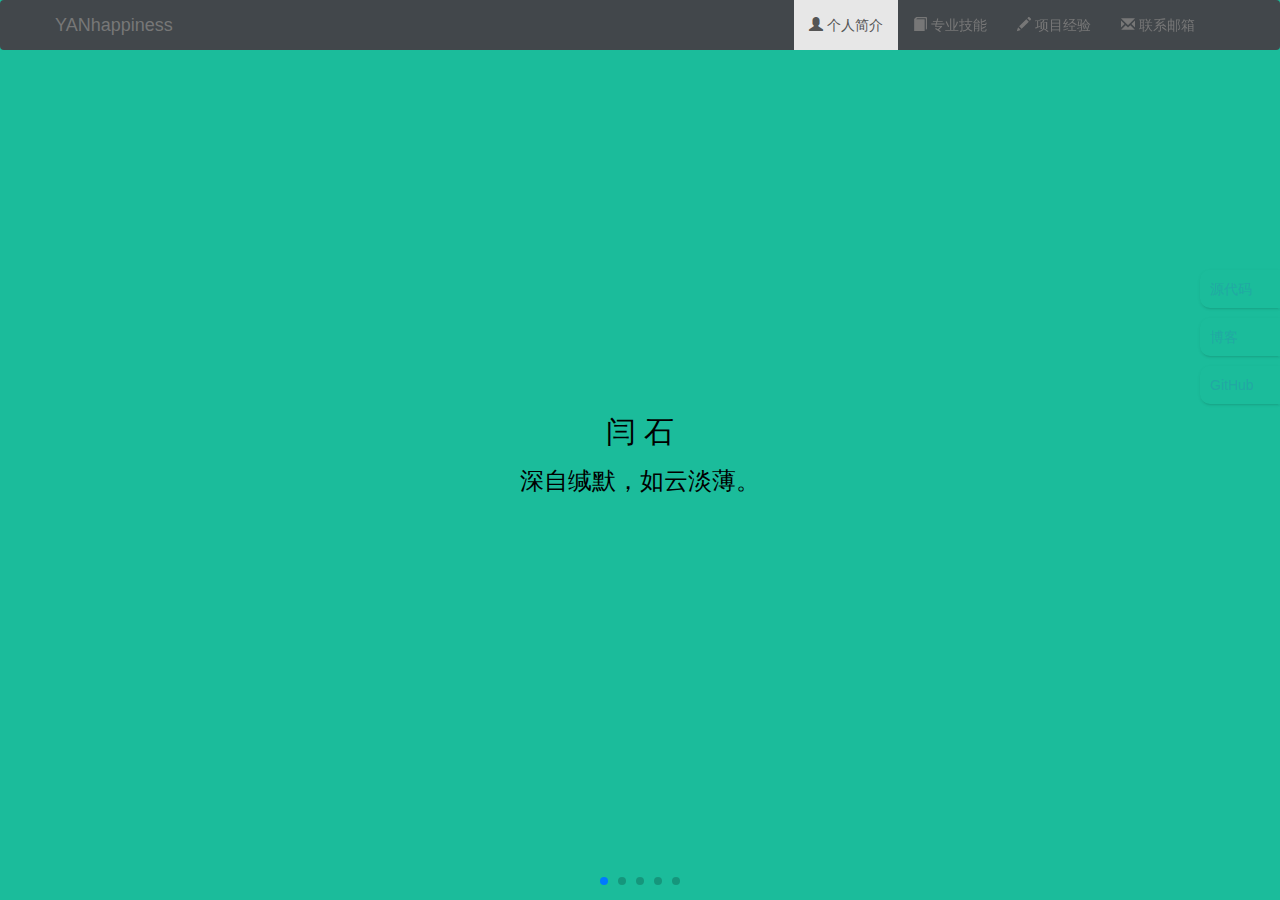
==== index.html @ b4fb1057 "swiper插件版本" ====
<!DOCTYPE html>
<html lang="en">
<head>
    <meta charset="utf-8">
    <title>Swiper demo</title>
    <meta name="viewport" content="width=device-width, initial-scale=1, minimum-scale=1, maximum-scale=1">

    <!-- Link Swiper's CSS -->
    <link rel="stylesheet" href="./css/swiper.min.css">
	<link rel="stylesheet" href="css/bootstrap.min.css">
	<link rel="stylesheet" type="text/css" href="./css/main.css">
</head>
<body>
<!-- aside -->
<div class="container">
	<aside>
		<ul class="list-unstyled">
  			<li>
  				<a href="https://github.com/YANhappiness?tab=repositories" target="_blank">源代码</a>
  			</li>
  			<li>
  				<a href="http://my.csdn.net/weixin_37064409?locationNum=0&fps=1" target="_blank">博客</a>
  			</li>
  			<li>
  				<a href="https://github.com/YANhappiness" target="_blank">GitHub</a>
  			</li>
		</ul>
	</aside>
</div>  <!-- 侧边栏-->

<!-- 导航 置顶-->
<nav class="navbar navbar-default nav-fixed-top">  
	<div class="container nav">
		<div class="navbar-header">
			<a href="#Fpage" class="navbar-brand">
			YANhappiness
			</a>
			<!-- 缩小时显示 -->
			<button type="button" class="navbar-toggle" data-toggle="collapse" data-target="#navbar-collapse">
				<span class="icon-bar"></span>
				<span class="icon-bar"></span>
				<span class="icon-bar"></span>
			</button>
		</div>
		<!-- collapse 缩小时隐藏 -->
		<div class="collapse navbar-collapse" id="navbar-collapse">
			<ul class="nav navbar-nav navbar-right menu">
				<li class="active">
				<a href="#introduce"><span class="glyphicon glyphicon-user" hideFocus></span> 个人简介</a></li>
				<li><a href="#skill"><span class="glyphicon glyphicon-book"></span> 专业技能</a></li>
				<li><a href="#experience" hideFocus><span class="glyphicon glyphicon-pencil"></span> 项目经验</a></li>
				<li><a href="#email" hideFocus><span class="glyphicon glyphicon-envelope"></span> 联系邮箱</a></li>
			</ul>
		</div>
	</div>
</nav> <!-- 顶部导航-->

<!-- Swiper -->
<div class="swiper-container">
    <div class="swiper-wrapper">
        <div class="swiper-slide page1">
        	<div class="container Fpage">
				<p class="tatle">
					<h2>闫 石</h2>
					<h3>深自缄默，如云淡薄。</h3>
				</p>
			</div>
        </div> <!-- Fpage end-->
        <div class="swiper-slide page2">
        	<div class="container introduce">
				<div class="title">
					<h3>
						<span class="glyphicon 	glyphicon-bookmark"> 个 人 简 介</span>
					</h3>
				</div>
				<ul class="main-info">
					<li><span class="fr">个人信息:</span>闫石 / 男 / 23岁</li>
					<li><span class="fr">常用昵称:</span>YANhappiness</li>
					<li><span class="fr">手机号码:</span><a href="#">15601597920</a></li>
				</ul>
				<div class="titles">
					<h3>
	            		<span class="glyphicon glyphicon-pencil"> 教 育 经 历</span>
	            	</h3>
				</div>
	            <ul class="edu">
					<li>
						<div class="circle"></div>
						<table>
							<tr>
								<td>2013.09 - 2016.06</td>
								<td>南京信息职业技术学院</td>
								<td>计算机应用专业</td>
							</tr>
						</table>
					</li>
					<li>
						<div class="circle"></div>
						<table>
							<tr>
								<td>2015.09 - 2016.07</td>
								<td>南京航空航天大学</td>
								<td>计算机网络专业</td>
							</tr>
						</table>
					</li>
	            </ul>
			</div>
        </div><!-- introduce end -->
        <div class="swiper-slide page3" id="skill">
			<div class="container skill">
				<div class="title">
					<h3>
						<span class="glyphicon 	glyphicon-bookmark"> 专 业 技 能</span>
					</h3>
				</div>
				<div class="skills">
					<ul class="skill-lang">
						<li>语言</li>
						<li>HTML(5)</li>
						<li>CSS(3)</li>
						<li>Javascript</li>
						<li>NodeJS</li>
						<li>Python</li>
						<li>MongoDB</li>
					</ul>
					<ul class="skill-idea">
						<li>思想</li>
						<li>W3C标准</li>
						<li>语义化</li>
						<li>表现与结构分离</li>
						<li>响应式设计</li>
						<li>前端MVC</li>
					</ul>
					<ul class="skill-frame">
						<li>框架</li>
						<li>jQuery</li>
						<li>Bootstrap</li>
						<li>Less</li>
						<li>angularJs</li>
						<li>JDango</li>
					</ul>
					<ul class="skill-tech">
						<li>技术</li>
						<li>Git</li>
						<li>SVN</li>
						<li>bower</li>
						<li>Ajax</li>
					</ul>
				</div>
			</div>
		</div><!-- skill end -->
        <div class="swiper-slide page4" >
        	<div class="container experience">
        		<div class="title">
					<h3>
						<span class="glyphicon 	glyphicon-bookmark"> 项 目 经 验</span>
					</h3>
				</div>
				<ul class="edu">
	                <li>
	                    <div class="circle"></div>
	                    <h4>
	                        仿京东首页
	                        <a href="https://github.com/YANhappiness/Mobilejd" target="_blank"><i class="icon-link"></i>源代码</a>
	                        <a href=" https://yanhappiness.github.io/Mobilejd/." target="_blank"><i class="icon-link"></i>Demo</a>
	                    </h4>
	                    <p>使用html、css、js实现移动端京东首页基本模块。包括导航栏、轮播图、搜索框等</p>
	                </li>
	                <li>
	                    <div class="circle"></div>
	                    <h4>
	                        喵星网项目
	                        <a href="https://github.com/YANhappiness/hellokitty" target="_blank"><i class="icon-link"></i>源代码</a>
	                        <a href=" https://yanhappiness.github.io/hellokitty/." target="_blank"><i class="icon-link"></i>Demo</a>
	                    </h4>
	                    <p>使用bootstrap组件搭建网站，包括首页、喵宠日记、喵星人乐园、关于我们四个页面</p>
	                </li>
	                <li>
	                    <div class="circle"></div>
	                    <h4>
	                        仿豆瓣一刻App
	                        <a href="https://github.com/YANhappiness/FunTime" target="_blank"><i class="icon-link"></i>源代码</a>
	                    </h4>
	                    <p>使用angularJs框架和前端MVC思想完成单页面开发，应用了跨域请求技术</p>
	                </li>
	                <li>
	                    <div class="circle"></div>
	                    <h4>
	                       	在线留言板项目
	                        <a href="https://github.com/YANhappiness/onlineMessage" target="_blank"><i class="icon-link"></i>源代码</a>
	                    </h4>
	                    <p>使用nodejs第三方模块express和MongoDB数据库完成数据的增删改查操作并展示在页面上</p>
	                </li>
				</ul>
        	</div>
		</div><!-- experience end -->
        <div class="swiper-slide page5" >
			<div class="container email">
				<ul class="title">
					<li>
						<h3 class="title">
							<a href="mailto:457029997@qq.com">
								<span class="glyphicon glyphicon-envelope"></span>
							</a> 快把我收进碗里吧
						</h3>
					</li>
					<li><h3>457029997@qq.com</h3></li>
				</ul>
			</div>
        </div><!-- email end -->
    </div>
    <!-- Add Pagination -->
    <div class="swiper-pagination"></div>
</div>

    <!-- Swiper JS -->
	<script type="text/javascript" src="./js/jquery.min.js"></script>
	<script type="text/javascript" src="./js/bootstrap.min.js"></script>
	<script type="text/javascript" src="./js/swiper.jquery.min.js"></script>
	<script type="text/javascript" src="./js/main.js"></script>
</body>
</html>
---- css/main.css ----
@charset:utf-8;
html, body {position: relative;height: 100%;}
body {background: #eee;font-family: Helvetica Neue, Helvetica, Arial, sans-serif;font-size: 14px;
    color:#000;margin: 0;padding: 0;
}
.swiper-container {
    width: 100%;
    height: 100%;
}
.swiper-slide {
    text-align: center;
    font-size: 16px;
    background: #fff;
    /* Center slide text vertically */
    display: -webkit-box;
    display: -ms-flexbox;
    display: -webkit-flex;
    display: flex;
    -webkit-box-pack: center;
    -ms-flex-pack: center;
    -webkit-justify-content: center;
    justify-content: center;
    -webkit-box-align: center;
    -ms-flex-align: center;
    -webkit-align-items: center;
    align-items: center;
}
*{list-style: none;}
nav.navbar.navbar-default.nav-fixed-top{position:fixed;top:0px;margin: 0;z-index: 999;width: 100%;background-color: #42474B;color: #337ab7;border: 0;}

/* aside */
aside{position:fixed;right:0;top:30%;z-index:2;opacity: 0.3}
aside li{margin-bottom:10px;
	-webkit-border-radius:10px 0 0 10px;
	border-radius:10px 0 0 10px;
	-webkit-box-shadow:0 2px 2px 0 
	rgba(0,0,0,.14),0 3px 1px -2px 
	rgba(0,0,0,.2),0 1px 5px 0 
	rgba(0,0,0,.12);
	box-shadow:0 2px 2px 0 
	rgba(0,0,0,.14),0 3px 1px -2px 
	rgba(0,0,0,.2),0 1px 5px 0 
	rgba(0,0,0,.12)}
aside a{display:inline-block;
	width:80px;height:38px;
	line-height:38px;padding-left:10px}
aside:hover{opacity: 1}

.page1 { background-color: #1bbc9b;}
.page2 { background-color: #FF7F50;}
.page3 { background-color: #9C58B6;}
.page4 { background-color: #f90;}
.page5 { background-color: #996 }

.titles{margin-top: 10%}

/* introduce */
.main-info{width:100%;margin:0 auto;padding: 0}
.main-info li{padding-top: 10px;width: 240px;display: inline-block;text-align: left;}

// .main-info li{font-size: 18px;margin: 0 auto;text-align: left}
.main-info .fr{display:inline-block;width: 100px;text-align: center;}

.edu{border-left:2px solid #00796b;margin-left:15px;display: inline-block;text-align: center;font-size: 18px;padding: 0;}
.edu tr td {display: block;margin-bottom:4px;text-align: left;}
.edu>li{position:relative;top:-15px;margin:0 0 14px 14px;}
.edu ul>li{margin:0 0 12px}
.circle{height:14px;width:14px;-webkit-border-radius:100%;border-radius:100%;background:#00796b;float:left;position:absolute;left:-22px;top:5px}

/*skill */
.skill {height:auto; width:100%; color:#FFFFFF;}
.skill .titles {width:460px; margin:40px auto; text-align:center;}
.skill .skills {height:auto; width:auto;}
.skill .skills ul{padding:0}
.skill ul {display:inline-block; height:auto; width:140px; margin:20px 0 0 10px; border:1px solid #FFFFFF; font-size:18px; font-family:"Microsoft YaHei light"; text-align: center; vertical-align: top;}
.skill li {height:24px; line-height:24px;}
.skill li:first-child {background-color:#FFFFFF; color:#333;}
.skill li:hover{background-color:#FFFFFF; color:#333; cursor:default;}

img{width: 100px;height:20px;margin: 0 auto;}

/* experience */
.title{margin-top: 50px}
.experience p{font-size: 16px;text-align: left;}
.experience .titles{margin-top: 50px;}





/* 超小屏幕（手机，小于 768px） */
/* 小屏幕（平板，大于等于 768px） */
@media (min-width: @screen-sm-min) { 
	
}

/* 中等屏幕（桌面显示器，大于等于 992px） */
@media (min-width: 992px) {  

	
}

/* 大屏幕（大桌面显示器，大于等于 1200px） */
@media (min-width: @screen-lg-min) { 
	
}
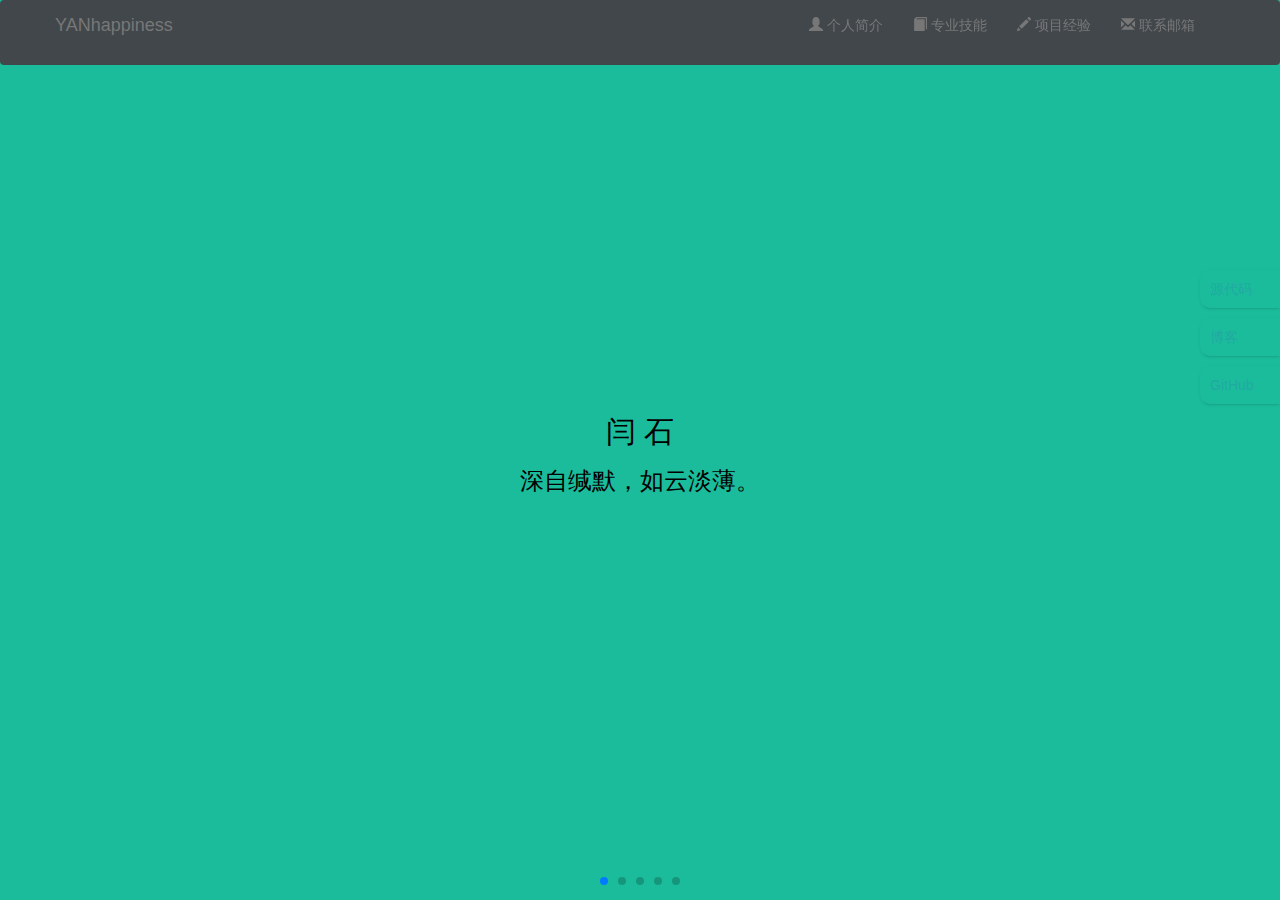
==== commit 134a6fda: "修复导航栏bug" ====
--- a/index.html
+++ b/index.html
@@ -2,7 +2,7 @@
 <html lang="en">
 <head>
     <meta charset="utf-8">
-    <title>Swiper demo</title>
+    <title>闫石-前端工程师</title>
     <meta name="viewport" content="width=device-width, initial-scale=1, minimum-scale=1, maximum-scale=1">
 
     <!-- Link Swiper's CSS -->
@@ -45,7 +45,8 @@
 		<!-- collapse 缩小时隐藏 -->
 		<div class="collapse navbar-collapse" id="navbar-collapse">
 			<ul class="nav navbar-nav navbar-right menu">
-				<li class="active">
+				<li></li>
+				<li>
 				<a href="#introduce"><span class="glyphicon glyphicon-user" hideFocus></span> 个人简介</a></li>
 				<li><a href="#skill"><span class="glyphicon glyphicon-book"></span> 专业技能</a></li>
 				<li><a href="#experience" hideFocus><span class="glyphicon glyphicon-pencil"></span> 项目经验</a></li>
@@ -78,7 +79,7 @@
 					<li><span class="fr">常用昵称:</span>YANhappiness</li>
 					<li><span class="fr">手机号码:</span><a href="#">15601597920</a></li>
 				</ul>
-				<div class="titles">
+				<div class="title">
 					<h3>
 	            		<span class="glyphicon glyphicon-pencil"> 教 育 经 历</span>
 	            	</h3>
@@ -107,7 +108,7 @@
 	            </ul>
 			</div>
         </div><!-- introduce end -->
-        <div class="swiper-slide page3" id="skill">
+        <div class="swiper-slide page3">
 			<div class="container skill">
 				<div class="title">
 					<h3>
--- a/css/main.css
+++ b/css/main.css
@@ -80,7 +80,9 @@
 img{width: 100px;height:20px;margin: 0 auto;}
 
 /* experience */
-.title{margin-top: 50px}
+// .title{padding-top: 40px}
+.glyphicon.glyphicon-bookmark{margin-top: 50px}
+.glyphicon.glyphicon-pencil{margin-bottom: 20px}
 .experience p{font-size: 16px;text-align: left;}
 .experience .titles{margin-top: 50px;}
 
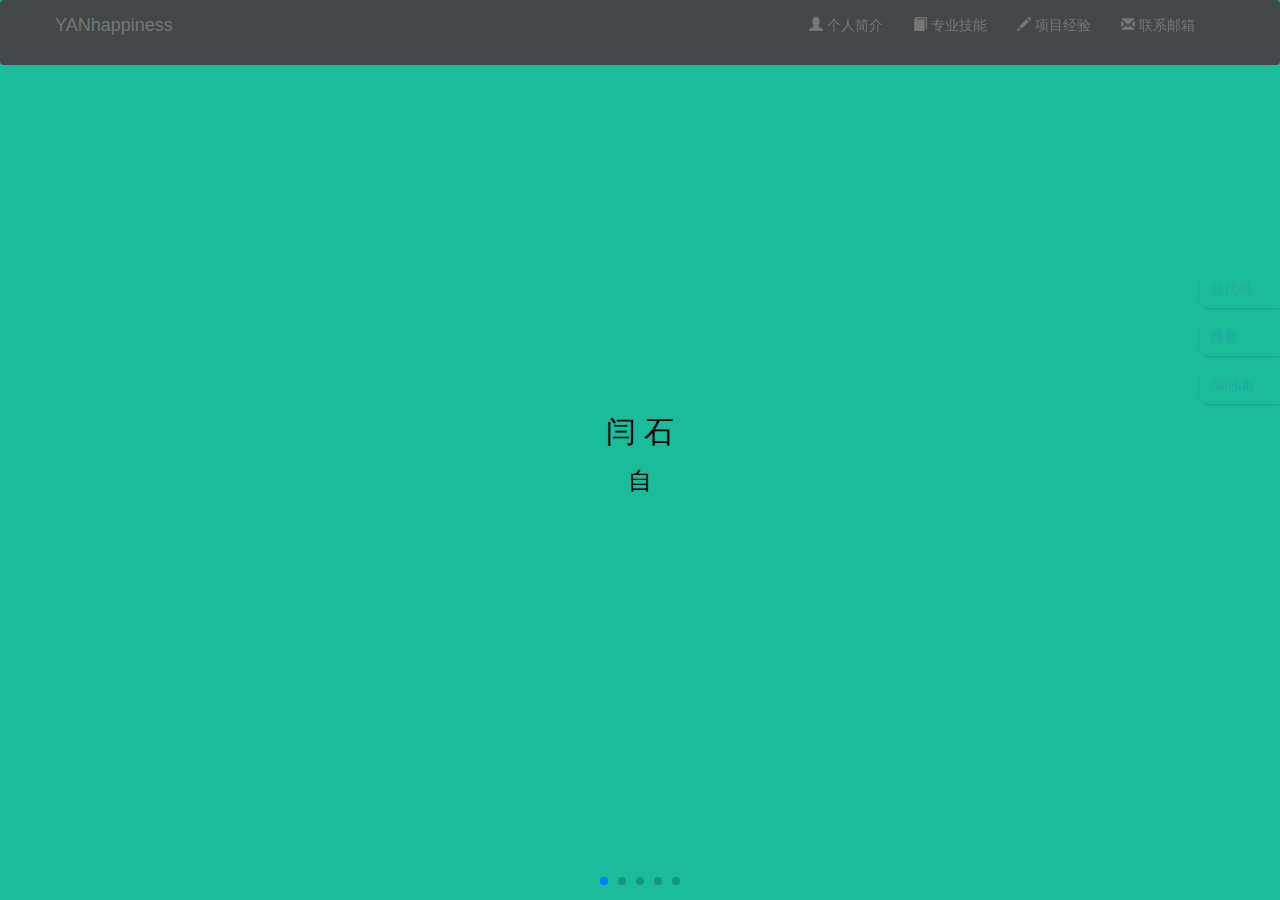
==== commit 57cc4e32: "添加打字效果，打包css、js文件" ====
--- a/index.html
+++ b/index.html
@@ -2,13 +2,14 @@
 <html lang="en">
 <head>
     <meta charset="utf-8">
-    <title>闫石-前端工程师</title>
+    <title>闫石-前端工程师简历</title>
     <meta name="viewport" content="width=device-width, initial-scale=1, minimum-scale=1, maximum-scale=1">
 
     <!-- Link Swiper's CSS -->
     <link rel="stylesheet" href="./css/swiper.min.css">
 	<link rel="stylesheet" href="css/bootstrap.min.css">
-	<link rel="stylesheet" type="text/css" href="./css/main.css">
+	<link rel="stylesheet" type="text/css" href="./css/main.min.css">
+	<link rel="shortcut icon" href="./images/favicon.ico" type="image/x-icon">
 </head>
 <body>
 <!-- aside -->
@@ -63,7 +64,7 @@
         	<div class="container Fpage">
 				<p class="tatle">
 					<h2>闫 石</h2>
-					<h3>深自缄默，如云淡薄。</h3>
+					<h3></h3>
 				</p>
 			</div>
         </div> <!-- Fpage end-->
@@ -166,7 +167,7 @@
 	                        <a href="https://github.com/YANhappiness/Mobilejd" target="_blank"><i class="icon-link"></i>源代码</a>
 	                        <a href=" https://yanhappiness.github.io/Mobilejd/." target="_blank"><i class="icon-link"></i>Demo</a>
 	                    </h4>
-	                    <p>使用html、css、js实现移动端京东首页基本模块。包括导航栏、轮播图、搜索框等</p>
+	                    <p>使用html、css（less）、js实现移动端京东首页基本模块。包括导航栏、轮播图、搜索框等功能</p>
 	                </li>
 	                <li>
 	                    <div class="circle"></div>
@@ -175,7 +176,7 @@
 	                        <a href="https://github.com/YANhappiness/hellokitty" target="_blank"><i class="icon-link"></i>源代码</a>
 	                        <a href=" https://yanhappiness.github.io/hellokitty/." target="_blank"><i class="icon-link"></i>Demo</a>
 	                    </h4>
-	                    <p>使用bootstrap组件搭建网站，包括首页、喵宠日记、喵星人乐园、关于我们四个页面</p>
+	                    <p>使用bootstrap组件搭建响应式网站，包括首页、喵宠日记、喵星人乐园、关于猫咪四个页面，深入实践了轮播（Carousel）插件和栅格系统</p>
 	                </li>
 	                <li>
 	                    <div class="circle"></div>
@@ -183,7 +184,7 @@
 	                        仿豆瓣一刻App
 	                        <a href="https://github.com/YANhappiness/FunTime" target="_blank"><i class="icon-link"></i>源代码</a>
 	                    </h4>
-	                    <p>使用angularJs框架和前端MVC思想完成单页面开发，应用了跨域请求技术</p>
+	                    <p>使用angularJs框架和前端MVC思想完成单页面开发，实现了跨域请求功能</p>
 	                </li>
 	                <li>
 	                    <div class="circle"></div>
@@ -191,7 +192,7 @@
 	                       	在线留言板项目
 	                        <a href="https://github.com/YANhappiness/onlineMessage" target="_blank"><i class="icon-link"></i>源代码</a>
 	                    </h4>
-	                    <p>使用nodejs第三方模块express和MongoDB数据库完成数据的增删改查操作并展示在页面上</p>
+	                    <p>使用nodejs第三方模块express和MongoDB数据库完成数据的增删改查操作并实时展示在页面上</p>
 	                </li>
 				</ul>
         	</div>
@@ -219,6 +220,7 @@
 	<script type="text/javascript" src="./js/jquery.min.js"></script>
 	<script type="text/javascript" src="./js/bootstrap.min.js"></script>
 	<script type="text/javascript" src="./js/swiper.jquery.min.js"></script>
-	<script type="text/javascript" src="./js/main.js"></script>
+	<script type="text/javascript" src="./js/main.min.js"></script>
+	<script type="text/javascript" src="./js/jquery.typetype.min.js"></script>
 </body>
 </html>--- a/css/main.min.css
+++ b/css/main.min.css
@@ -0,0 +1 @@
+@charset:utf-8;html,body{position:relative;height:100%}body{background:#eee;font-family:Helvetica Neue,Helvetica,Arial,sans-serif;font-size:14px;color:#000;margin:0;padding:0}.swiper-container{width:100%;height:100%}.swiper-slide{text-align:center;font-size:16px;background:#fff;display:-webkit-box;display:-ms-flexbox;display:-webkit-flex;display:flex;-webkit-box-pack:center;-ms-flex-pack:center;-webkit-justify-content:center;justify-content:center;-webkit-box-align:center;-ms-flex-align:center;-webkit-align-items:center;align-items:center}*{list-style:none}nav.navbar.navbar-default.nav-fixed-top{position:fixed;top:0;margin:0;z-index:999;width:100%;background-color:#42474b;color:#337ab7;border:0}aside{position:fixed;right:0;top:30%;z-index:2;opacity:.3}aside li{margin-bottom:10px;-webkit-border-radius:10px 0 0 10px;border-radius:10px 0 0 10px;-webkit-box-shadow:0 2px 2px 0 rgba(0,0,0,.14),0 3px 1px -2px rgba(0,0,0,.2),0 1px 5px 0 rgba(0,0,0,.12);box-shadow:0 2px 2px 0 rgba(0,0,0,.14),0 3px 1px -2px rgba(0,0,0,.2),0 1px 5px 0 rgba(0,0,0,.12)}aside a{display:inline-block;width:80px;height:38px;line-height:38px;padding-left:10px}aside:hover{opacity:1}.page1{background-color:#1bbc9b}.page2{background-color:#ff7f50}.page3{background-color:#9c58b6}.page4{background-color:#f90}.page5{background-color:#996}.titles{margin-top:10%}.main-info{width:100%;margin:0 auto;padding:0}.main-info li{padding-top:10px;width:240px;display:inline-block;text-align:left}// .main-info li{font-size:18px;margin:0 auto;text-align:left}.main-info .fr{display:inline-block;width:100px;text-align:center}.edu{border-left:2px solid #00796b;margin-left:15px;display:inline-block;text-align:center;font-size:18px;padding:0}.edu tr td{display:block;margin-bottom:4px;text-align:left}.edu>li{position:relative;top:-15px;margin:0 0 14px 14px}.edu ul>li{margin:0 0 12px}.circle{height:14px;width:14px;-webkit-border-radius:100%;border-radius:100%;background:#00796b;float:left;position:absolute;left:-22px;top:5px}.skill{height:auto;width:100%;color:#fff}.skill .titles{width:460px;margin:40px auto;text-align:center}.skill .skills{height:auto;width:auto}.skill .skills ul{padding:0}.skill ul{display:inline-block;height:auto;width:140px;margin:20px 0 0 10px;border:1px solid #fff;font-size:18px;font-family:"Microsoft YaHei light";text-align:center;vertical-align:top}.skill li{height:24px;line-height:24px}.skill li:first-child{background-color:#fff;color:#333}.skill li:hover{background-color:#fff;color:#333;cursor:default}img{width:100px;height:20px;margin:0 auto}// .title{padding-top:40px}.glyphicon.glyphicon-bookmark{margin-top:50px}.glyphicon.glyphicon-pencil{margin-bottom:20px}.experience p{font-size:16px;text-align:left}.experience .titles{margin-top:50px}.email ul{padding-left:0}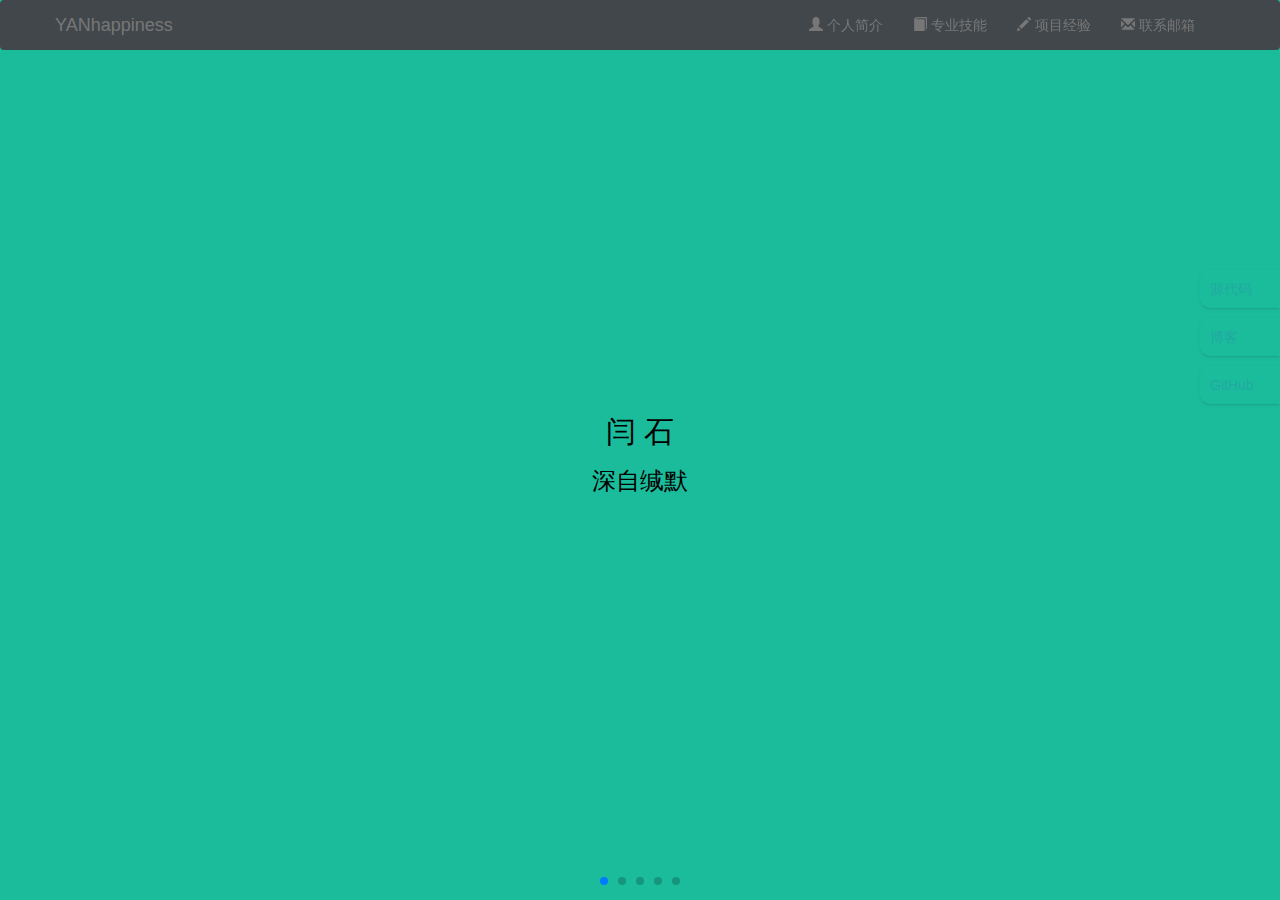
==== commit 715cdfbf: "添加打字效果" ====
--- a/index.html
+++ b/index.html
@@ -7,7 +7,7 @@
 
     <!-- Link Swiper's CSS -->
     <link rel="stylesheet" href="./css/swiper.min.css">
-	<link rel="stylesheet" href="css/bootstrap.min.css">
+	<link rel="stylesheet" href="./css/bootstrap.min.css">
 	<link rel="stylesheet" type="text/css" href="./css/main.min.css">
 	<link rel="shortcut icon" href="./images/favicon.ico" type="image/x-icon">
 </head>
@@ -64,7 +64,7 @@
         	<div class="container Fpage">
 				<p class="tatle">
 					<h2>闫 石</h2>
-					<h3></h3>
+					<h3>深自缄默，如云淡薄。</h3>
 				</p>
 			</div>
         </div> <!-- Fpage end-->
--- a/css/main.min.css
+++ b/css/main.min.css
@@ -1 +1 @@
-@charset:utf-8;html,body{position:relative;height:100%}body{background:#eee;font-family:Helvetica Neue,Helvetica,Arial,sans-serif;font-size:14px;color:#000;margin:0;padding:0}.swiper-container{width:100%;height:100%}.swiper-slide{text-align:center;font-size:16px;background:#fff;display:-webkit-box;display:-ms-flexbox;display:-webkit-flex;display:flex;-webkit-box-pack:center;-ms-flex-pack:center;-webkit-justify-content:center;justify-content:center;-webkit-box-align:center;-ms-flex-align:center;-webkit-align-items:center;align-items:center}*{list-style:none}nav.navbar.navbar-default.nav-fixed-top{position:fixed;top:0;margin:0;z-index:999;width:100%;background-color:#42474b;color:#337ab7;border:0}aside{position:fixed;right:0;top:30%;z-index:2;opacity:.3}aside li{margin-bottom:10px;-webkit-border-radius:10px 0 0 10px;border-radius:10px 0 0 10px;-webkit-box-shadow:0 2px 2px 0 rgba(0,0,0,.14),0 3px 1px -2px rgba(0,0,0,.2),0 1px 5px 0 rgba(0,0,0,.12);box-shadow:0 2px 2px 0 rgba(0,0,0,.14),0 3px 1px -2px rgba(0,0,0,.2),0 1px 5px 0 rgba(0,0,0,.12)}aside a{display:inline-block;width:80px;height:38px;line-height:38px;padding-left:10px}aside:hover{opacity:1}.page1{background-color:#1bbc9b}.page2{background-color:#ff7f50}.page3{background-color:#9c58b6}.page4{background-color:#f90}.page5{background-color:#996}.titles{margin-top:10%}.main-info{width:100%;margin:0 auto;padding:0}.main-info li{padding-top:10px;width:240px;display:inline-block;text-align:left}// .main-info li{font-size:18px;margin:0 auto;text-align:left}.main-info .fr{display:inline-block;width:100px;text-align:center}.edu{border-left:2px solid #00796b;margin-left:15px;display:inline-block;text-align:center;font-size:18px;padding:0}.edu tr td{display:block;margin-bottom:4px;text-align:left}.edu>li{position:relative;top:-15px;margin:0 0 14px 14px}.edu ul>li{margin:0 0 12px}.circle{height:14px;width:14px;-webkit-border-radius:100%;border-radius:100%;background:#00796b;float:left;position:absolute;left:-22px;top:5px}.skill{height:auto;width:100%;color:#fff}.skill .titles{width:460px;margin:40px auto;text-align:center}.skill .skills{height:auto;width:auto}.skill .skills ul{padding:0}.skill ul{display:inline-block;height:auto;width:140px;margin:20px 0 0 10px;border:1px solid #fff;font-size:18px;font-family:"Microsoft YaHei light";text-align:center;vertical-align:top}.skill li{height:24px;line-height:24px}.skill li:first-child{background-color:#fff;color:#333}.skill li:hover{background-color:#fff;color:#333;cursor:default}img{width:100px;height:20px;margin:0 auto}// .title{padding-top:40px}.glyphicon.glyphicon-bookmark{margin-top:50px}.glyphicon.glyphicon-pencil{margin-bottom:20px}.experience p{font-size:16px;text-align:left}.experience .titles{margin-top:50px}.email ul{padding-left:0}+@charset:utf-8;html,body{position:relative;height:100%}body{background:#eee;font-family:Helvetica Neue,Helvetica,Arial,sans-serif;font-size:14px;color:#000;margin:0;padding:0}.swiper-container{width:100%;height:100%}.swiper-slide{text-align:center;font-size:16px;background:#fff;display:-webkit-box;display:-ms-flexbox;display:-webkit-flex;display:flex;-webkit-box-pack:center;-ms-flex-pack:center;-webkit-justify-content:center;justify-content:center;-webkit-box-align:center;-ms-flex-align:center;-webkit-align-items:center;align-items:center}*{list-style:none}nav.navbar.navbar-default.nav-fixed-top{position:fixed;top:0;margin:0;z-index:999;width:100%;background-color:#42474b;color:#337ab7;border:0}aside{position:fixed;right:0;top:30%;z-index:2;opacity:.3}aside li{margin-bottom:10px;-webkit-border-radius:10px 0 0 10px;border-radius:10px 0 0 10px;-webkit-box-shadow:0 2px 2px 0 rgba(0,0,0,.14),0 3px 1px -2px rgba(0,0,0,.2),0 1px 5px 0 rgba(0,0,0,.12);box-shadow:0 2px 2px 0 rgba(0,0,0,.14),0 3px 1px -2px rgba(0,0,0,.2),0 1px 5px 0 rgba(0,0,0,.12)}aside a{display:inline-block;width:80px;height:38px;line-height:38px;padding-left:10px}aside:hover{opacity:1}.page1{background-color:#1bbc9b}.page2{background-color:#ff7f50}.page3{background-color:#9c58b6}.page4{background-color:#f90}.page5{background-color:#996}.titles{margin-top:10%}.main-info{width:100%;margin:0 auto;padding:0}.main-info li{padding-top:10px;width:240px;display:inline-block;text-align:left}// .main-info li{font-size:18px;margin:0 auto;text-align:left}.main-info .fr{display:inline-block;width:100px;text-align:center}.edu{border-left:2px solid #00796b;margin-left:15px;display:inline-block;text-align:center;font-size:18px;padding:0}.edu tr td{display:block;margin-bottom:4px;text-align:left}.edu>li{position:relative;top:-15px;margin:0 0 14px 14px}.edu ul>li{margin:0 0 12px}.circle{height:14px;width:14px;-webkit-border-radius:100%;border-radius:100%;background:#00796b;float:left;position:absolute;left:-22px;top:5px}.skill{height:auto;width:100%;color:#fff}.skill .titles{width:460px;margin:40px auto;text-align:center}.skill .skills{height:auto;width:auto}.skill .skills ul{padding:0}.skill ul{display:inline-block;height:auto;width:140px;margin:20px 0 0 10px;border:1px solid #fff;font-size:18px;text-align:center;vertical-align:top}.skill li{height:24px;line-height:24px}.skill li:first-child{background-color:#fff;color:#333}.skill li:hover{background-color:#fff;color:#333;cursor:default}img{width:100px;height:20px;margin:0 auto}.title{padding:0 0 10px 0}.experience p{font-size:16px;text-align:left}.experience .titles{margin-top:50px}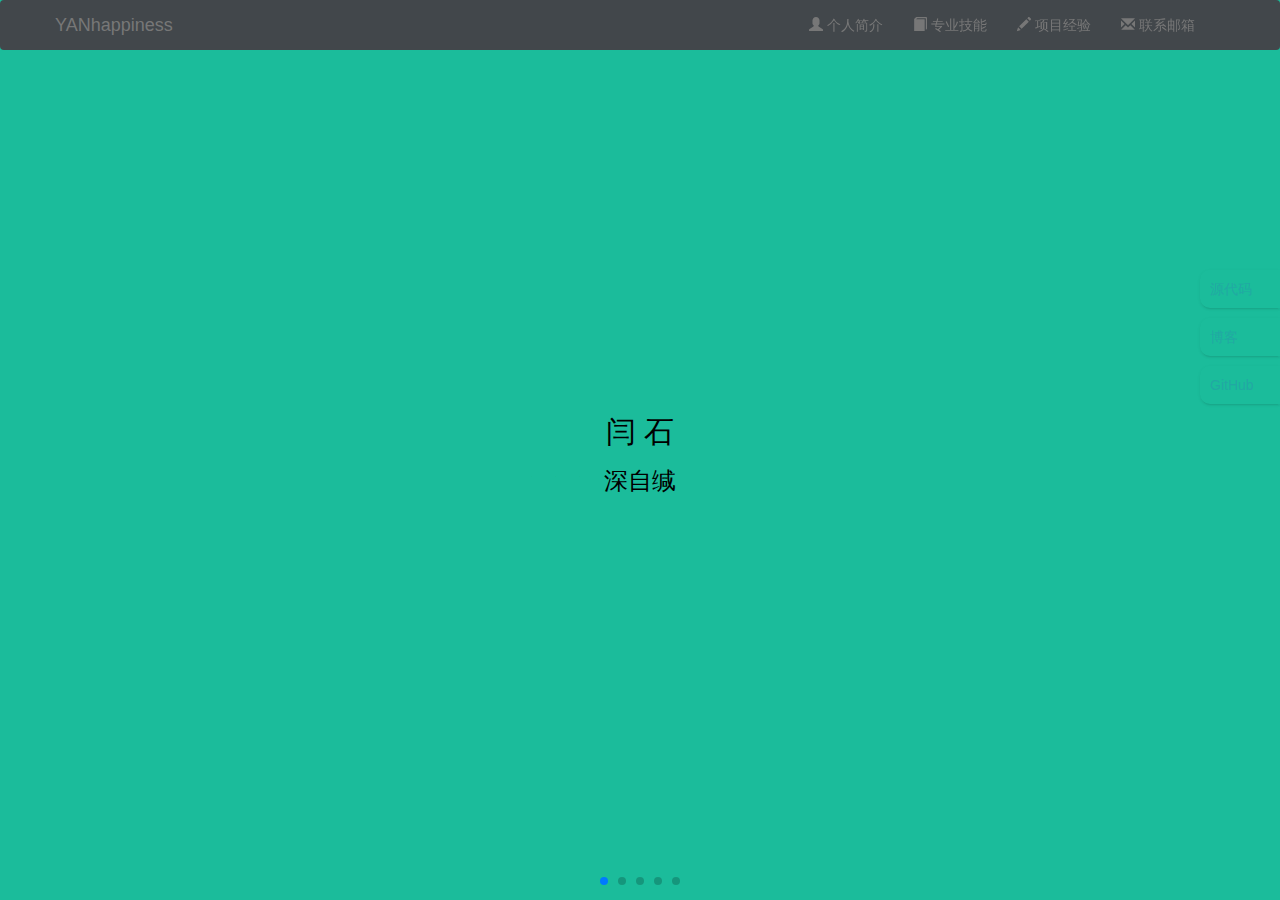
==== commit 48c28801: "Update index.html" ====
--- a/index.html
+++ b/index.html
@@ -140,7 +140,7 @@
 						<li>Bootstrap</li>
 						<li>Less</li>
 						<li>angularJs</li>
-						<li>JDango</li>
+						<li>Django</li>
 					</ul>
 					<ul class="skill-tech">
 						<li>技术</li>
@@ -220,7 +220,7 @@
 	<script type="text/javascript" src="./js/jquery.min.js"></script>
 	<script type="text/javascript" src="./js/bootstrap.min.js"></script>
 	<script type="text/javascript" src="./js/swiper.jquery.min.js"></script>
+	<script type="text/javascript" src="./js/jquery.typetype.min.js"></script>
 	<script type="text/javascript" src="./js/main.min.js"></script>
-	<script type="text/javascript" src="./js/jquery.typetype.min.js"></script>
 </body>
-</html>+</html>
--- a/css/main.min.css
+++ b/css/main.min.css
@@ -1 +1 @@
-@charset:utf-8;html,body{position:relative;height:100%}body{background:#eee;font-family:Helvetica Neue,Helvetica,Arial,sans-serif;font-size:14px;color:#000;margin:0;padding:0}.swiper-container{width:100%;height:100%}.swiper-slide{text-align:center;font-size:16px;background:#fff;display:-webkit-box;display:-ms-flexbox;display:-webkit-flex;display:flex;-webkit-box-pack:center;-ms-flex-pack:center;-webkit-justify-content:center;justify-content:center;-webkit-box-align:center;-ms-flex-align:center;-webkit-align-items:center;align-items:center}*{list-style:none}nav.navbar.navbar-default.nav-fixed-top{position:fixed;top:0;margin:0;z-index:999;width:100%;background-color:#42474b;color:#337ab7;border:0}aside{position:fixed;right:0;top:30%;z-index:2;opacity:.3}aside li{margin-bottom:10px;-webkit-border-radius:10px 0 0 10px;border-radius:10px 0 0 10px;-webkit-box-shadow:0 2px 2px 0 rgba(0,0,0,.14),0 3px 1px -2px rgba(0,0,0,.2),0 1px 5px 0 rgba(0,0,0,.12);box-shadow:0 2px 2px 0 rgba(0,0,0,.14),0 3px 1px -2px rgba(0,0,0,.2),0 1px 5px 0 rgba(0,0,0,.12)}aside a{display:inline-block;width:80px;height:38px;line-height:38px;padding-left:10px}aside:hover{opacity:1}.page1{background-color:#1bbc9b}.page2{background-color:#ff7f50}.page3{background-color:#9c58b6}.page4{background-color:#f90}.page5{background-color:#996}.titles{margin-top:10%}.main-info{width:100%;margin:0 auto;padding:0}.main-info li{padding-top:10px;width:240px;display:inline-block;text-align:left}// .main-info li{font-size:18px;margin:0 auto;text-align:left}.main-info .fr{display:inline-block;width:100px;text-align:center}.edu{border-left:2px solid #00796b;margin-left:15px;display:inline-block;text-align:center;font-size:18px;padding:0}.edu tr td{display:block;margin-bottom:4px;text-align:left}.edu>li{position:relative;top:-15px;margin:0 0 14px 14px}.edu ul>li{margin:0 0 12px}.circle{height:14px;width:14px;-webkit-border-radius:100%;border-radius:100%;background:#00796b;float:left;position:absolute;left:-22px;top:5px}.skill{height:auto;width:100%;color:#fff}.skill .titles{width:460px;margin:40px auto;text-align:center}.skill .skills{height:auto;width:auto}.skill .skills ul{padding:0}.skill ul{display:inline-block;height:auto;width:140px;margin:20px 0 0 10px;border:1px solid #fff;font-size:18px;text-align:center;vertical-align:top}.skill li{height:24px;line-height:24px}.skill li:first-child{background-color:#fff;color:#333}.skill li:hover{background-color:#fff;color:#333;cursor:default}img{width:100px;height:20px;margin:0 auto}.title{padding:0 0 10px 0}.experience p{font-size:16px;text-align:left}.experience .titles{margin-top:50px}+@charset:utf-8;html,body{position:relative;height:100%}body{background:#eee;font-family:Helvetica Neue,Helvetica,Arial,sans-serif;font-size:14px;color:#000;margin:0;padding:0}.swiper-container{width:100%;height:100%}.swiper-slide{text-align:center;font-size:16px;background:#fff;display:-webkit-box;display:-ms-flexbox;display:-webkit-flex;display:flex;-webkit-box-pack:center;-ms-flex-pack:center;-webkit-justify-content:center;justify-content:center;-webkit-box-align:center;-ms-flex-align:center;-webkit-align-items:center;align-items:center}*{list-style:none}nav.navbar.navbar-default.nav-fixed-top{position:fixed;top:0;margin:0;z-index:999;width:100%;background-color:#42474b;color:#337ab7;border:0}aside{position:fixed;right:0;top:30%;z-index:2;opacity:.3}aside li{margin-bottom:10px;-webkit-border-radius:10px 0 0 10px;border-radius:10px 0 0 10px;-webkit-box-shadow:0 2px 2px 0 rgba(0,0,0,.14),0 3px 1px -2px rgba(0,0,0,.2),0 1px 5px 0 rgba(0,0,0,.12);box-shadow:0 2px 2px 0 rgba(0,0,0,.14),0 3px 1px -2px rgba(0,0,0,.2),0 1px 5px 0 rgba(0,0,0,.12)}aside a{display:inline-block;width:80px;height:38px;line-height:38px;padding-left:10px}aside:hover{opacity:1}.page1{background-color:#1bbc9b}.page2{background-color:#ff7f50}.page3{background-color:#9c58b6}.page4{background-color:#f90}.page5{background-color:#996}.titles{margin-top:10%}.main-info{width:100%;margin:0 auto;padding:0}.main-info li{padding-top:10px;width:240px;display:inline-block;text-align:left}// .main-info li{font-size:18px;margin:0 auto;text-align:left}.main-info .fr{display:inline-block;width:100px;text-align:center}.edu{border-left:2px solid #00796b;margin-left:15px;display:inline-block;text-align:center;font-size:18px;padding:0}.edu tr td{display:block;margin-bottom:4px;text-align:left}.edu>li{position:relative;top:-15px;margin:0 0 14px 14px}.edu ul>li{margin:0 0 12px}.circle{height:14px;width:14px;-webkit-border-radius:100%;border-radius:100%;background:#00796b;float:left;position:absolute;left:-22px;top:5px}.skill{height:auto;width:100%;color:#fff}.skill .titles{width:460px;margin:40px auto;text-align:center}.skill .skills{height:auto;width:auto}.skill .skills ul{padding:0}.skill ul{display:inline-block;height:auto;width:140px;margin:20px 0 0 10px;border:1px solid #fff;font-size:18px;text-align:center;vertical-align:top}.skill li{height:24px;line-height:24px}.skill li:first-child{background-color:#fff;color:#333}.skill li:hover{background-color:#fff;color:#333;cursor:default}img{width:100px;height:20px;margin:0 auto}.title{padding:0 0 10px 0}.experience p{font-size:16px;text-align:left}.experience .titles{margin-top:50px}@media(min-width:992px){.experience p{width:400px}}